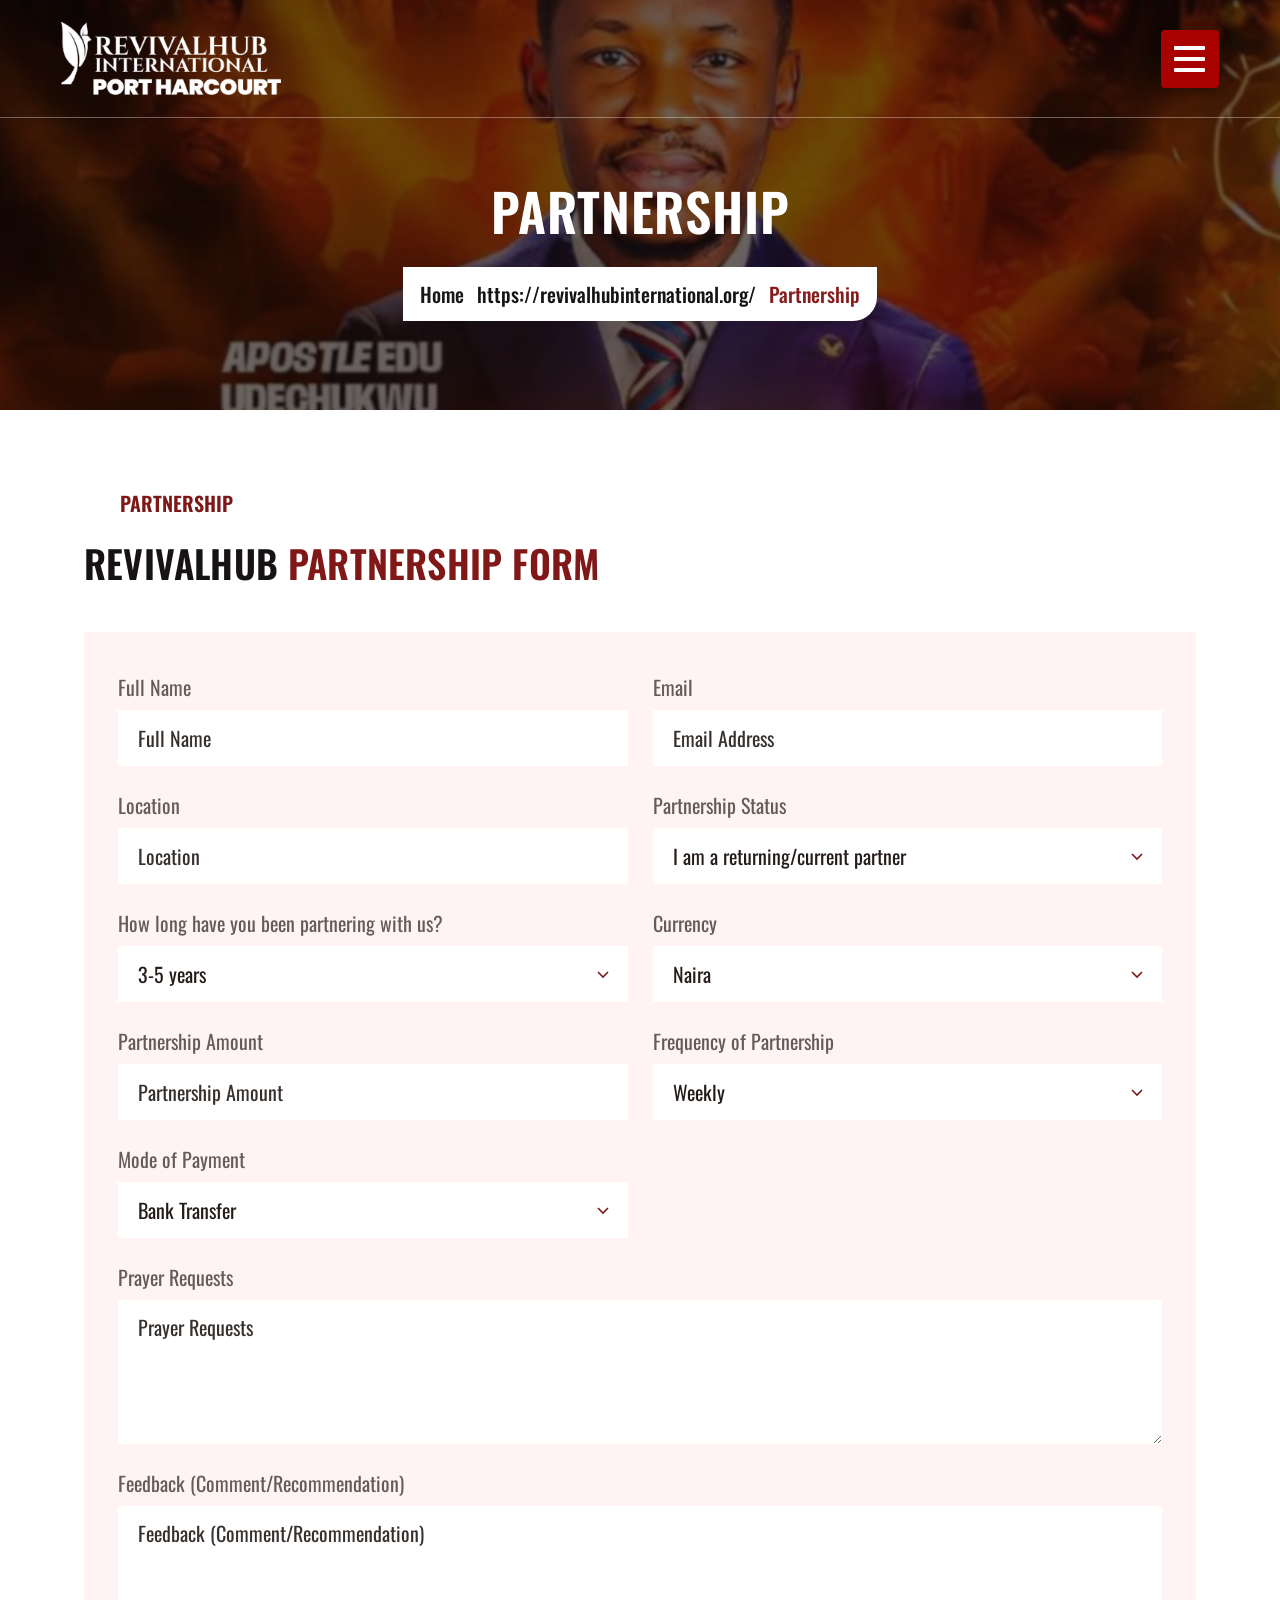
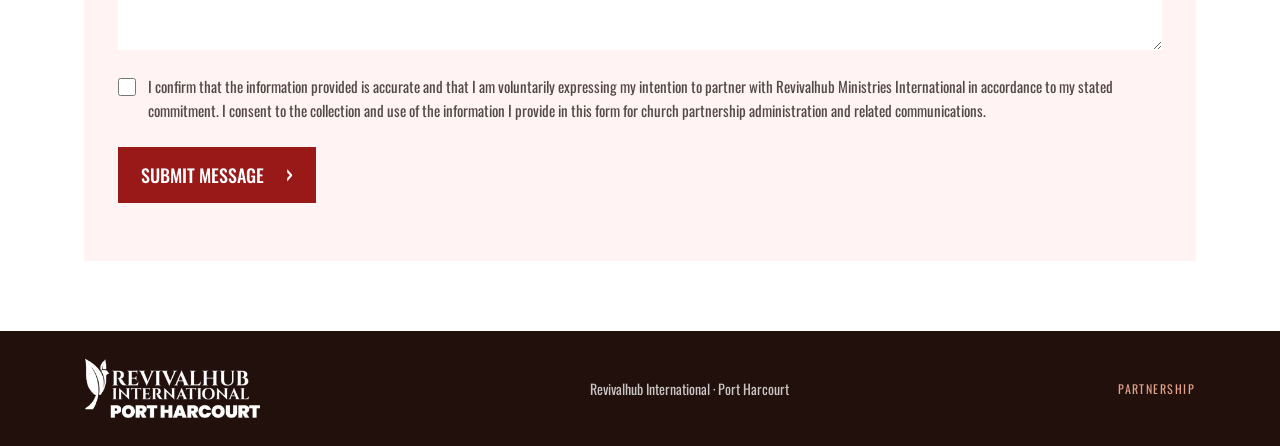
==== index.html @ bf14d832 "Initial commit" ====
<!doctype html>
<html lang="en">
<head>
  <meta charset="utf-8">
  <meta name="viewport" content="width=device-width, initial-scale=1">
  <meta name="theme-color" content="#25100c">
  <meta name="description" content="Revivalhub International Port Harcourt partnership form.">
  <title>Partnership | Revivalhub International Port Harcourt</title>
  <link rel="preconnect" href="https://fonts.googleapis.com">
  <link rel="preconnect" href="https://fonts.gstatic.com" crossorigin>
  <link href="https://fonts.googleapis.com/css2?family=Oswald:wght@400;500;600;700&display=swap" rel="stylesheet">
  <link rel="stylesheet" href="styles.css">
  <script src="script.js" defer></script>
</head>
<body>
  <header class="page-hero">
    <div class="hero-photo" aria-hidden="true"></div>
    <div class="hero-overlay" aria-hidden="true"></div>
    <nav class="topbar" aria-label="Main navigation">
      <a class="logo-link" href="#partnership-form" aria-label="Revivalhub International Port Harcourt partnership form">
        <img class="logo" src="revivalhub-port-harcourt-logo.png" alt="Revivalhub International Port Harcourt">
      </a>
      <a class="menu-button" href="#partnership-form" aria-label="Go to partnership form"><span></span><span></span><span></span></a>
    </nav>
    <div class="hero-title">
      <h1>PARTNERSHIP</h1>
      <nav class="breadcrumb" aria-label="Breadcrumb"><a href="https://revivalhubinternational.org/">Home</a><span>https://revivalhubinternational.org/</span><strong>Partnership</strong></nav>
    </div>
  </header>

  <main class="form-section" id="partnership-form">
    <div class="form-intro"><p>PARTNERSHIP</p><h2>REVIVALHUB <span>PARTNERSHIP FORM</span></h2></div>
    <form class="partner-form" id="partner-form">
      <label class="field">Full Name<input name="fullName" type="text" autocomplete="name" placeholder="Full Name" required></label>
      <label class="field">Email<input name="email" type="email" autocomplete="email" placeholder="Email Address" required></label>
      <label class="field">Location<input name="location" type="text" autocomplete="address-level2" placeholder="Location" required></label>
      <label class="field">Partnership Status<select name="status" required><option value="I am a returning/current partner" selected>I am a returning/current partner</option><option value="I am a new partner joining this vision">I am a new partner joining this vision</option></select></label>
      <label class="field">How long have you been partnering with us?<select name="duration" required><option selected>3-5 years</option><option>2-3 years</option><option>Less than a year</option><option>Few Months Now</option><option>Just now</option></select></label>
      <label class="field">Currency<select name="currency" required><option selected>Naira</option><option>Dollars</option><option>Pounds</option><option>Euro</option><option>Cryptocurrency</option></select></label>
      <label class="field">Partnership Amount<input name="amount" type="number" min="0" step="any" placeholder="Partnership Amount" required></label>
      <label class="field">Frequency of Partnership<select name="frequency" required><option selected>Weekly</option><option>Monthly</option><option>Quarterly</option><option>Annually</option></select></label>
      <label class="field">Mode of Payment<select name="paymentMode" required><option selected>Bank Transfer</option><option>Online Payment</option><option>Cash</option></select></label>
      <label class="field field-wide">Prayer Requests<textarea name="prayerRequests" rows="4" placeholder="Prayer Requests"></textarea></label>
      <label class="field field-wide">Feedback (Comment/Recommendation)<textarea name="feedback" rows="4" placeholder="Feedback (Comment/Recommendation)"></textarea></label>
      <label class="consent"><input type="checkbox" name="consent" required><span>I confirm that the information provided is accurate and that I am voluntarily expressing my intention to partner with Revivalhub Ministries International in accordance to my stated commitment. I consent to the collection and use of the information I provide in this form for church partnership administration and related communications.</span></label>
      <button class="submit-button" type="submit">SUBMIT MESSAGE <span aria-hidden="true">›</span></button>
      <p class="form-status" id="form-status" role="status" aria-live="polite"></p>
    </form>
  </main>

  <footer class="page-footer"><img src="revivalhub-port-harcourt-logo.png" alt="Revivalhub International Port Harcourt"><p>Revivalhub International · Port Harcourt</p><span>PARTNERSHIP</span></footer>
</body>
</html>
---- styles.css ----
*{box-sizing:border-box}html{scroll-behavior:smooth}body{margin:0;color:#171313;background:#fff;font-family:'Oswald',Arial,sans-serif;-webkit-font-smoothing:antialiased}.page-hero{height:410px;position:relative;overflow:hidden;background:#24110c;color:#fff}.hero-photo{position:absolute;inset:0;background-image:url('photo_2026-10-22_16-18-35.jpg');background-size:cover;background-position:center 31%;filter:blur(1px);transform:scale(1.015)}.hero-overlay{position:absolute;inset:0;background:rgba(17,8,6,.62)}.topbar{height:118px;position:relative;z-index:1;display:flex;align-items:center;justify-content:space-between;padding:14px 4.8%;border-bottom:1px solid rgba(255,255,255,.35)}.logo-link{display:block;width:220px;max-height:91px}.logo{display:block;width:100%;height:auto;max-height:90px;object-fit:contain;object-position:left center}.menu-button{width:58px;height:58px;border-radius:4px;background:#a90000;display:flex;flex-direction:column;align-items:center;justify-content:center;gap:7px;box-shadow:0 3px 12px rgba(0,0,0,.22)}.menu-button span{width:31px;height:4px;background:#fff;border-radius:1px}.hero-title{position:relative;z-index:1;text-align:center;padding:64px 22px 30px}.hero-title h1{font-size:52px;line-height:1.1;font-weight:600;margin:0 0 28px;letter-spacing:.015em}.breadcrumb{width:max-content;max-width:100%;min-height:54px;margin:0 auto;background:#fff;color:#151515;padding:11px 17px;display:flex;align-items:center;justify-content:center;gap:13px;border-radius:0 0 24px 0;font-size:20px;font-weight:500;overflow-wrap:anywhere}.breadcrumb a{color:#181818;text-decoration:none}.breadcrumb span{font-weight:500}.breadcrumb strong{color:#861d1d;font-weight:500}.form-section{max-width:1160px;margin:0 auto;padding:78px 24px 70px}.form-intro{margin-bottom:44px}.form-intro>p{font-size:20px;font-weight:600;color:#7e1717;margin:0 0 22px 36px}.form-intro h2{font-size:38px;font-weight:600;line-height:1.25;margin:0;letter-spacing:.005em}.form-intro h2 span{color:#811818}.partner-form{background:#fff4f3;padding:40px 34px 34px;display:grid;grid-template-columns:1fr 1fr;column-gap:25px;row-gap:24px}.field{display:flex;flex-direction:column;gap:8px;color:#655c58;font-size:20px;font-weight:400}.field input,.field select,.field textarea{width:100%;min-height:56px;border:0;background:#fff;padding:12px 20px;color:#241c19;font:400 20px 'Oswald',Arial,sans-serif;border-radius:0;outline:1px solid transparent}.field input:focus,.field select:focus,.field textarea:focus{outline-color:#9b2929}.field textarea{min-height:120px;resize:vertical}.field input::placeholder,.field textarea::placeholder{color:#37312e;opacity:1}.field select{appearance:none;background-image:url("data:image/svg+xml,%3Csvg xmlns='http://www.w3.org/2000/svg' width='14' height='14' viewBox='0 0 14 14'%3E%3Cpath d='m2 5 5 5 5-5' fill='none' stroke='%237d1717' stroke-width='1.6'/%3E%3C/svg%3E");background-repeat:no-repeat;background-position:right 18px center;padding-right:42px}.field-wide,.consent,.submit-button,.form-status{grid-column:1/-1}.consent{display:flex;align-items:flex-start;gap:12px;color:#514945;font-size:15px;line-height:1.65}.consent input{width:18px;height:18px;flex:0 0 18px;margin:4px 0 0;accent-color:#861919}.submit-button{justify-self:start;min-width:190px;border:0;background:#991919;color:#fff;padding:15px 23px;font:500 18px 'Oswald',Arial,sans-serif;text-transform:uppercase;cursor:pointer;transition:background .2s}.submit-button:hover{background:#6f1111}.submit-button span{font-size:24px;line-height:12px;margin-left:18px}.submit-button:disabled{opacity:.65;cursor:wait}.form-status{margin:0;color:#36643f;font-size:15px}.page-footer{min-height:115px;background:#21100b;color:#fff;display:flex;align-items:center;justify-content:space-between;padding:22px max(calc((100vw - 1110px)/2),24px);gap:25px}.page-footer img{width:175px;height:auto;max-height:60px;object-fit:contain;object-position:left center}.page-footer p{margin:0;font-size:14px;color:rgba(255,255,255,.76)}.page-footer>span{font-size:12px;letter-spacing:.12em;color:#e3a18c}
@media(max-width:700px){.page-hero{height:360px}.topbar{height:100px;padding-inline:20px}.logo-link{width:185px}.menu-button{width:50px;height:50px}.menu-button span{width:26px;height:3px}.hero-title{padding-top:64px}.hero-title h1{font-size:42px;margin-bottom:24px}.breadcrumb{width:auto;min-height:48px;gap:8px;font-size:15px;padding:10px 12px}.form-section{padding:52px 18px 48px}.form-intro{margin-bottom:28px}.form-intro>p{margin-left:12px;margin-bottom:14px;font-size:18px}.form-intro h2{font-size:31px}.partner-form{padding:25px 18px;grid-template-columns:1fr;row-gap:19px}.field{font-size:17px}.field input,.field select,.field textarea{font-size:18px;min-height:52px;padding-inline:14px}.field-wide,.consent,.submit-button,.form-status{grid-column:auto}.field textarea{min-height:105px}.consent{font-size:13px}.page-footer{padding:22px;flex-wrap:wrap;gap:15px}.page-footer img{width:150px}.page-footer p{font-size:12px}.page-footer>span{margin-left:auto;font-size:10px}}
@media(max-width:420px){.page-hero{height:340px}.logo-link{width:160px}.hero-title h1{font-size:37px}.breadcrumb{font-size:13px;gap:7px}.form-intro h2{font-size:27px}.page-footer p{width:100%;order:3}}
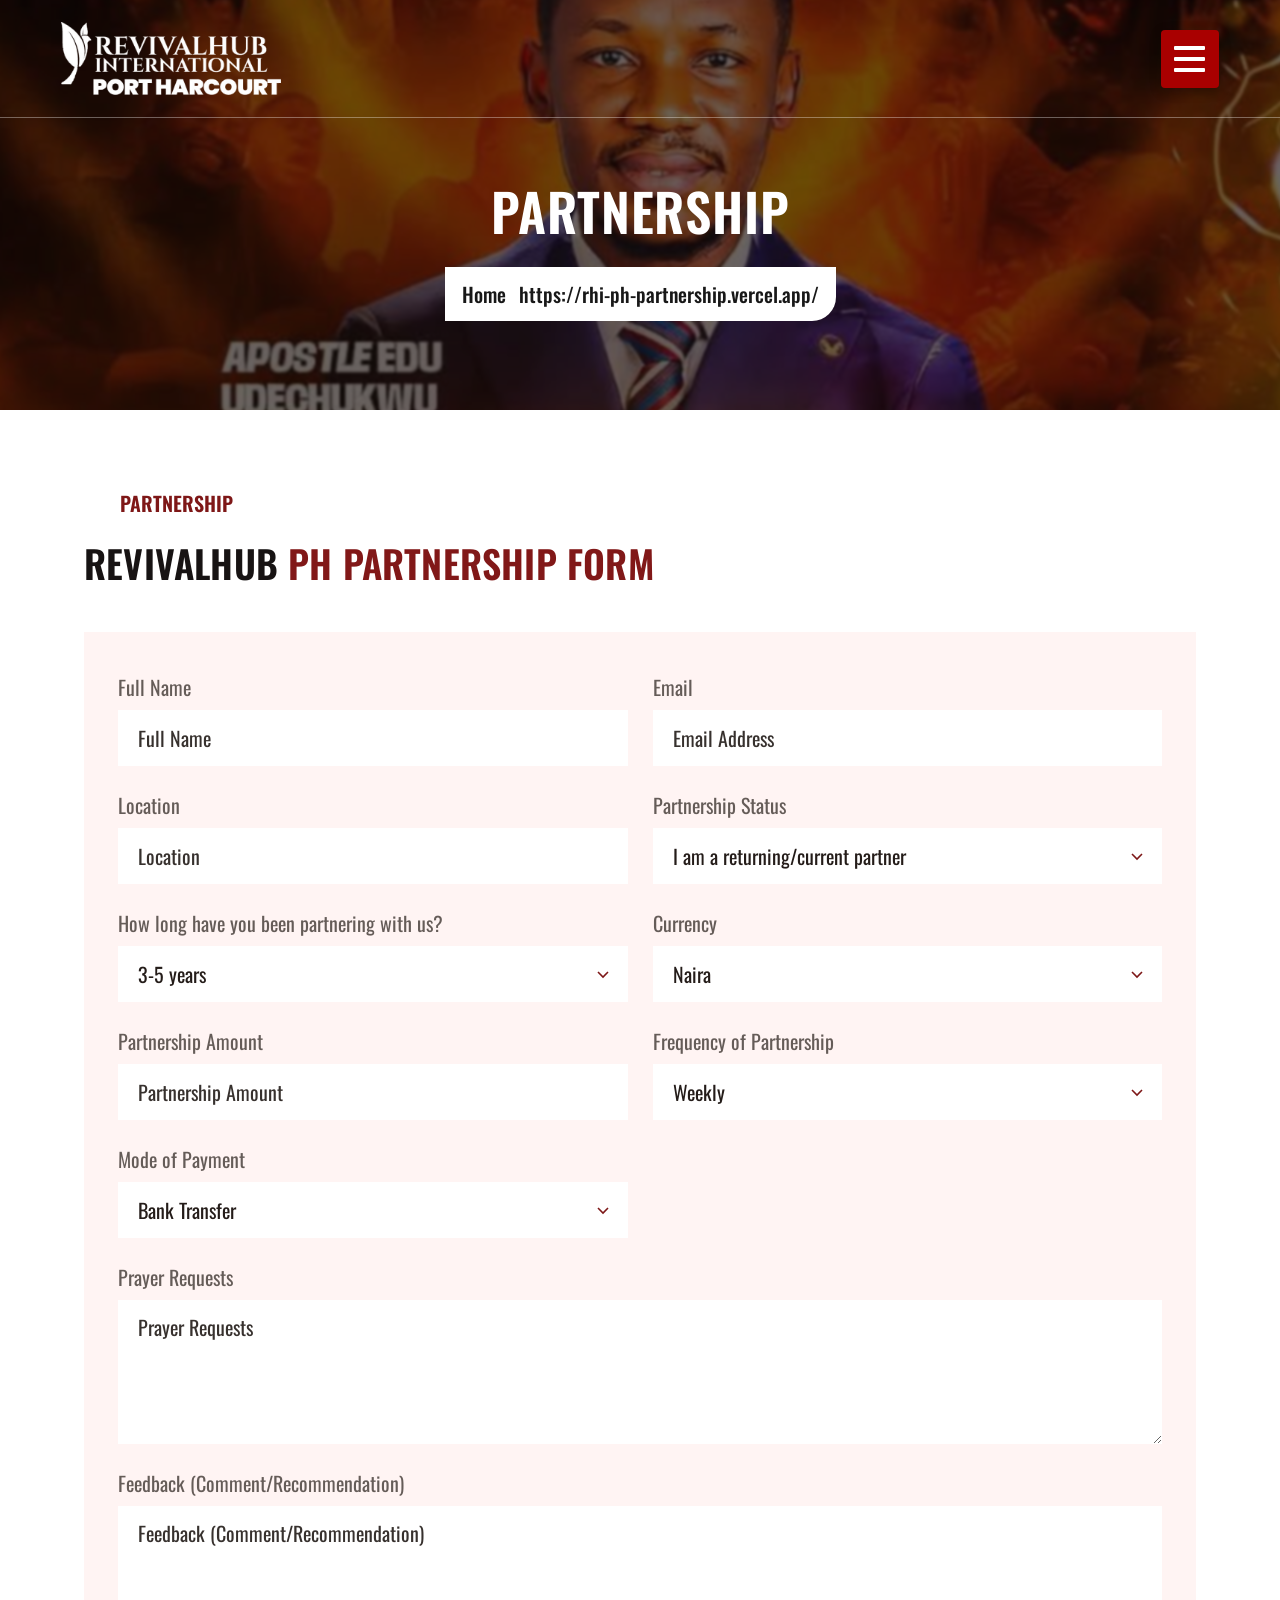
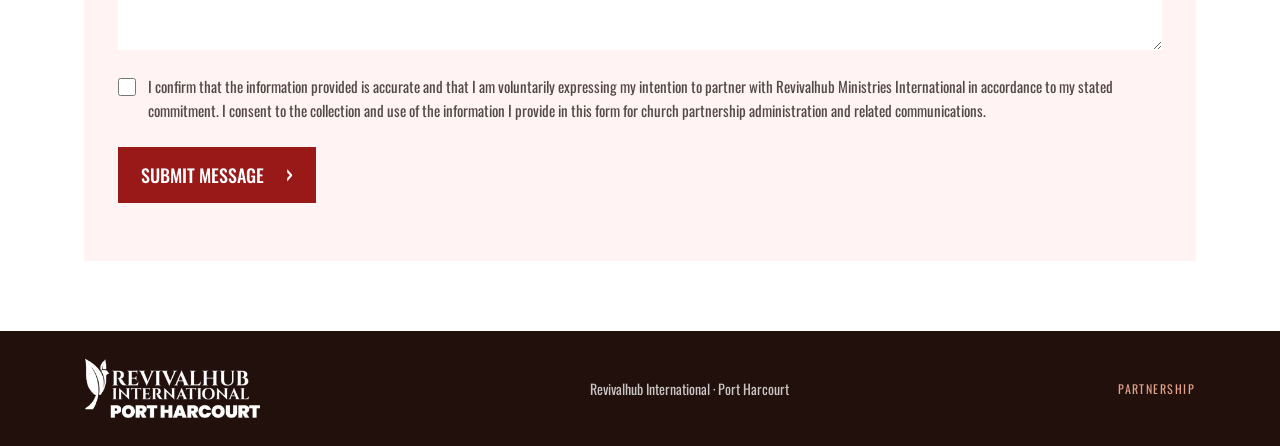
==== commit e51eb329: "made some changes on the html" ====
--- a/index.html
+++ b/index.html
@@ -10,7 +10,6 @@
   <link rel="preconnect" href="https://fonts.gstatic.com" crossorigin>
   <link href="https://fonts.googleapis.com/css2?family=Oswald:wght@400;500;600;700&display=swap" rel="stylesheet">
   <link rel="stylesheet" href="styles.css">
-  <script src="script.js" defer></script>
 </head>
 <body>
   <header class="page-hero">
@@ -24,13 +23,17 @@
     </nav>
     <div class="hero-title">
       <h1>PARTNERSHIP</h1>
-      <nav class="breadcrumb" aria-label="Breadcrumb"><a href="https://revivalhubinternational.org/">Home</a><span>https://revivalhubinternational.org/</span><strong>Partnership</strong></nav>
+      <nav class="breadcrumb" aria-label="Breadcrumb"><a href="https://revivalhubinternational.org/">Home</a><a href="https://rhi-ph-partnership.vercel.app/">https://rhi-ph-partnership.vercel.app/</a></nav>
     </div>
   </header>
 
   <main class="form-section" id="partnership-form">
-    <div class="form-intro"><p>PARTNERSHIP</p><h2>REVIVALHUB <span>PARTNERSHIP FORM</span></h2></div>
-    <form class="partner-form" id="partner-form">
+    <div class="form-intro"><p>PARTNERSHIP</p><h2>REVIVALHUB <span>PH PARTNERSHIP FORM</span></h2></div>
+    <form class="partner-form" id="partner-form" action="https://formsubmit.co/revivalhubph1@gmail.com" method="POST">
+      <input type="hidden" name="_subject" value="Revivalhub Port Harcourt partnership form">
+      <input type="hidden" name="_template" value="table">
+      <input type="hidden" name="_next" value="https://rhi-ph-partnership.vercel.app/thank-you.html">
+      <input type="text" name="_honey" tabindex="-1" autocomplete="off" style="display:none">
       <label class="field">Full Name<input name="fullName" type="text" autocomplete="name" placeholder="Full Name" required></label>
       <label class="field">Email<input name="email" type="email" autocomplete="email" placeholder="Email Address" required></label>
       <label class="field">Location<input name="location" type="text" autocomplete="address-level2" placeholder="Location" required></label>
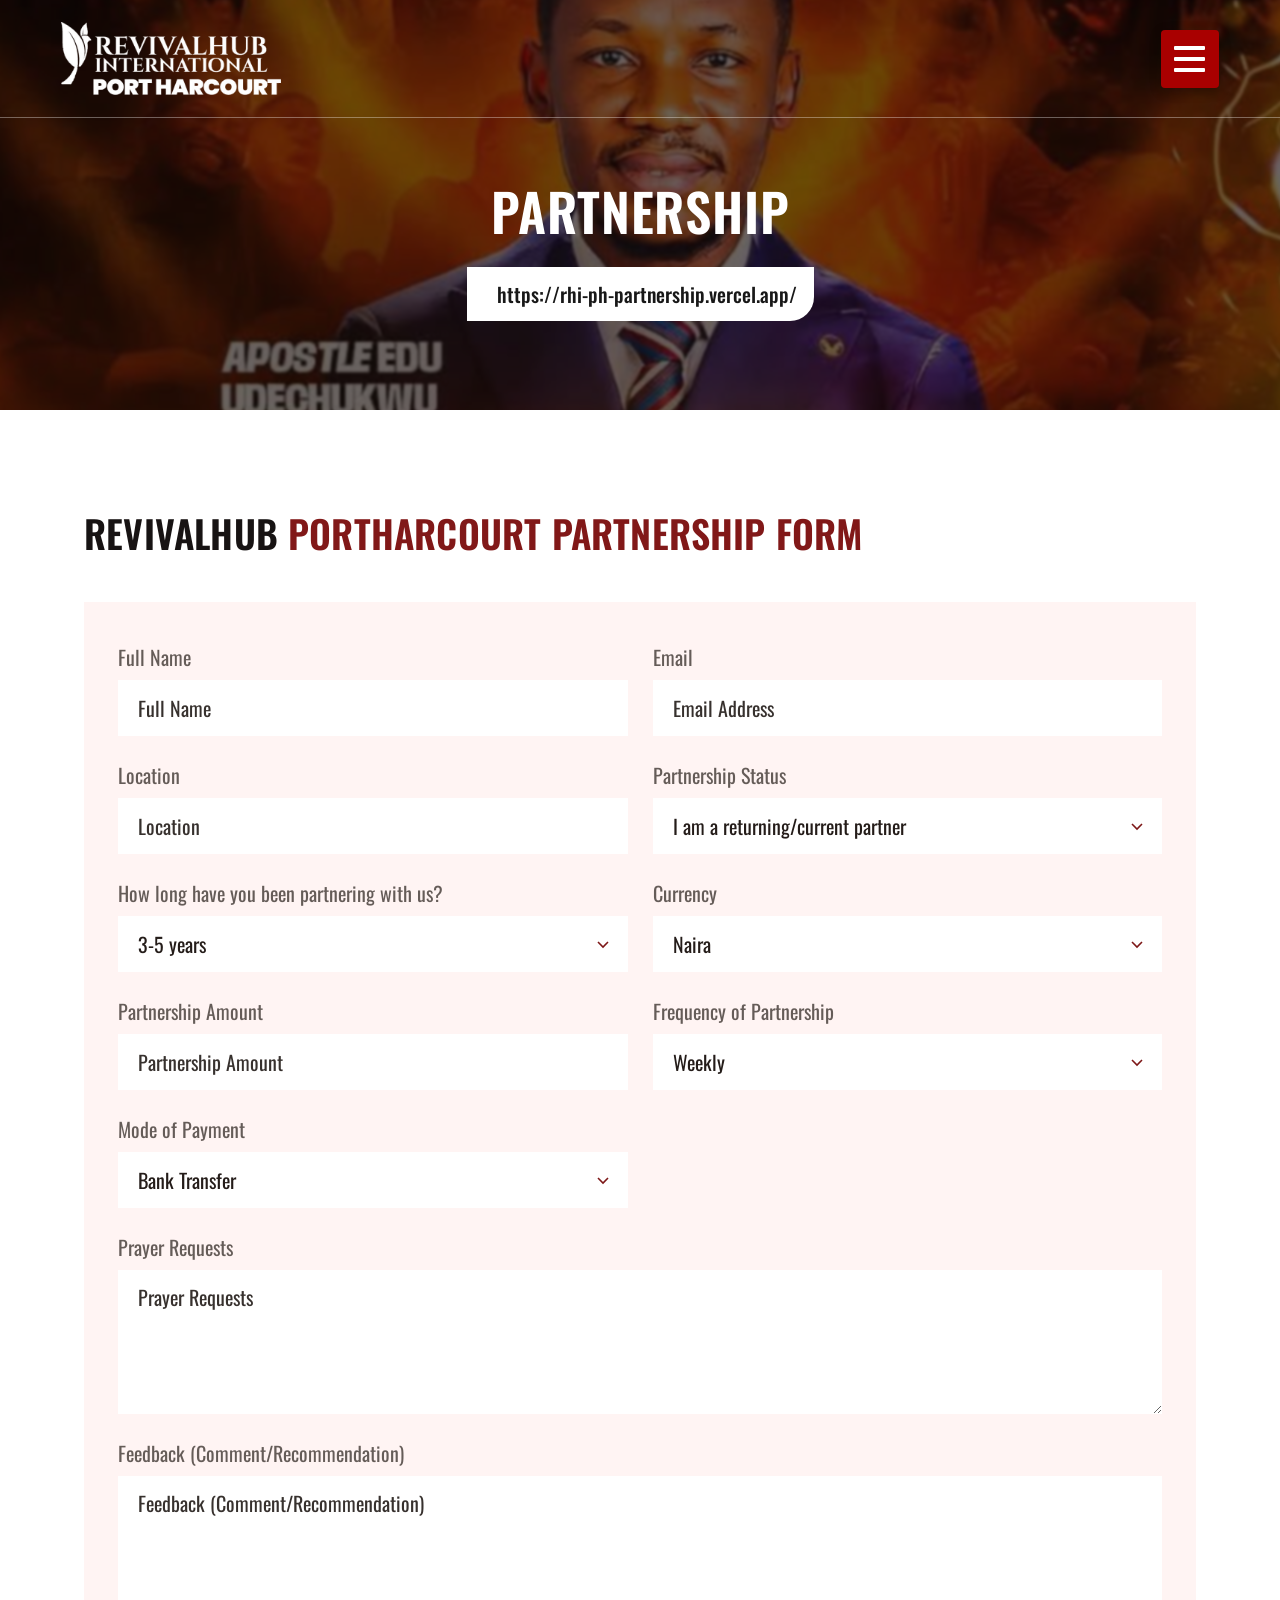
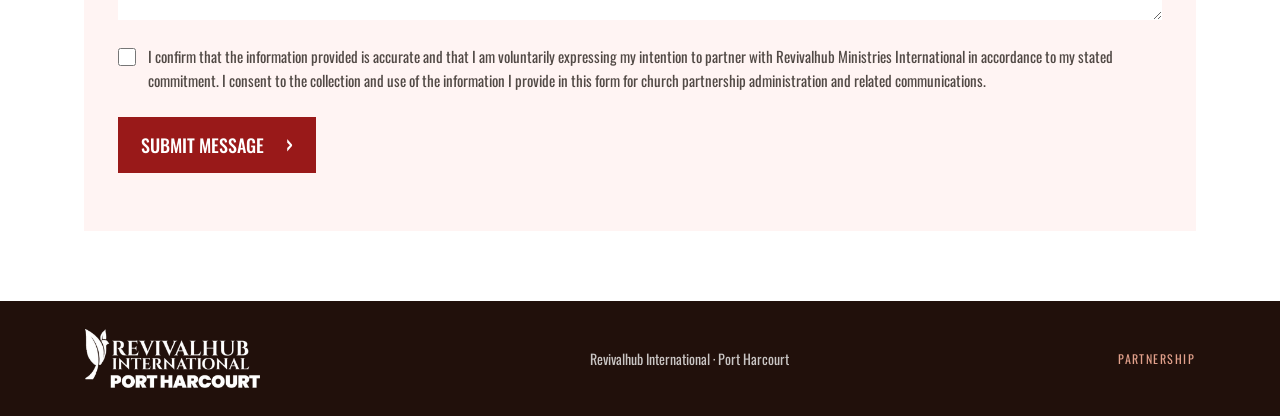
==== commit 4d4e9b55: "removed p tag" ====
--- a/index.html
+++ b/index.html
@@ -23,12 +23,12 @@
     </nav>
     <div class="hero-title">
       <h1>PARTNERSHIP</h1>
-      <nav class="breadcrumb" aria-label="Breadcrumb"><a href="https://revivalhubinternational.org/">Home</a><a href="https://rhi-ph-partnership.vercel.app/">https://rhi-ph-partnership.vercel.app/</a></nav>
+      <nav class="breadcrumb" aria-label="Breadcrumb"><a href="https://revivalhubinternational.org/"></a><a href="https://rhi-ph-partnership.vercel.app/">https://rhi-ph-partnership.vercel.app/</a></nav>
     </div>
   </header>
 
   <main class="form-section" id="partnership-form">
-    <div class="form-intro"><p>PARTNERSHIP</p><h2>REVIVALHUB <span>PH PARTNERSHIP FORM</span></h2></div>
+    <div class="form-intro"><p></p><h2>REVIVALHUB <span>PORTHARCOURT PARTNERSHIP FORM</span></h2></div>
     <form class="partner-form" id="partner-form" action="https://formsubmit.co/revivalhubph1@gmail.com" method="POST">
       <input type="hidden" name="_subject" value="Revivalhub Port Harcourt partnership form">
       <input type="hidden" name="_template" value="table">
